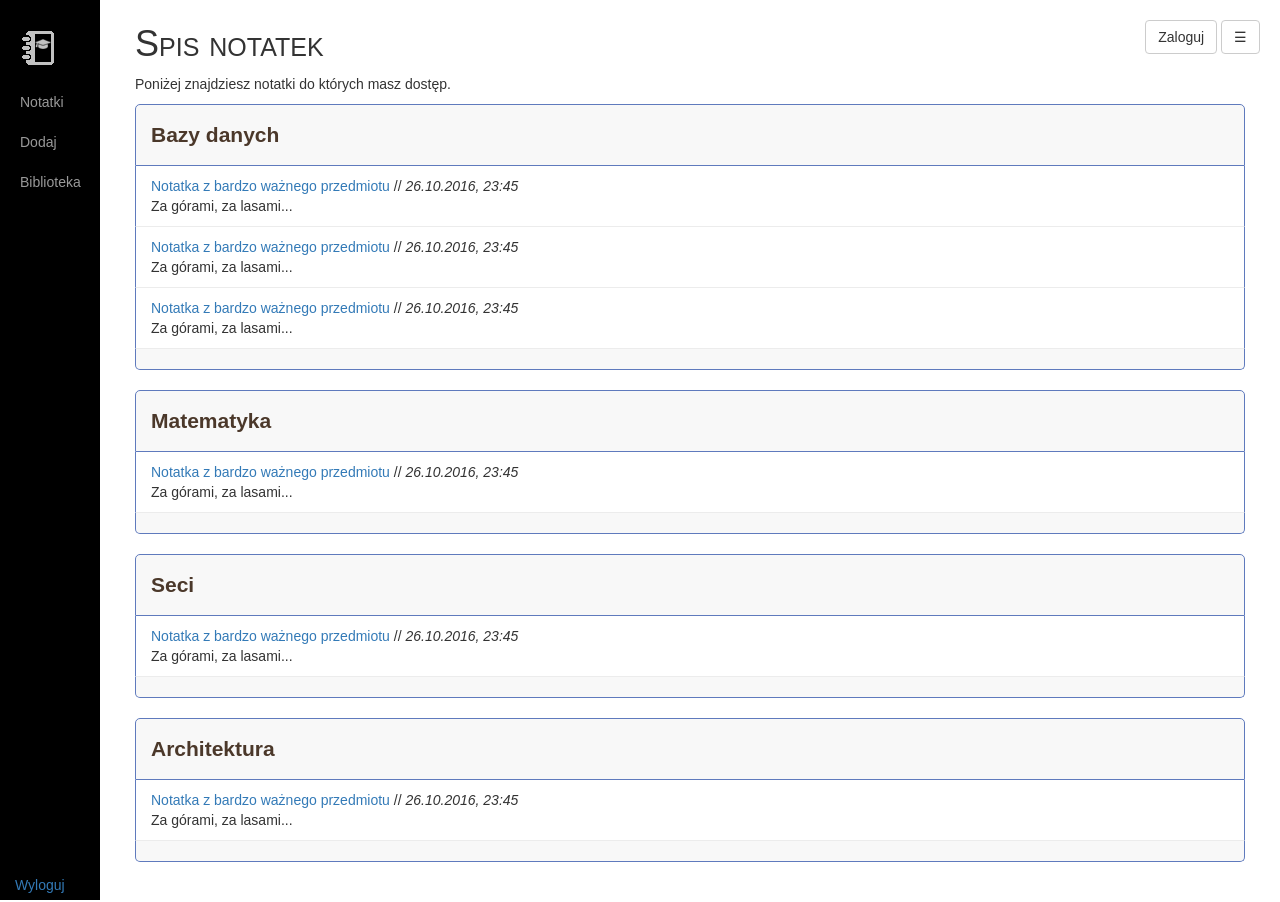
==== index.html @ a50759c9 "Add files via upload" ====
<!DOCTYPE html>
<html lang="en">

<head>

    <meta charset="utf-8">
    <meta http-equiv="X-UA-Compatible" content="IE=edge">
    <meta name="viewport" content="width=device-width, shrink-to-fit=no, initial-scale=1">
    <meta name="description" content="Strona do notatek">
    <meta name="author" content="Artur Dudka i Łukasz Nogacki">

    <title>Notatki dla studentów</title>

    <!-- Bootstrap -->
    <link href="css/bootstrap.min.css" rel="stylesheet">

    <!-- Nasze CSSy -->
	<link href="css/style.css" rel="stylesheet">
    <link href="css/simple-sidebar.css" rel="stylesheet">

    <!--[if lt IE 9]>
        <script src="https://oss.maxcdn.com/libs/html5shiv/3.7.0/html5shiv.js"></script>
        <script src="https://oss.maxcdn.com/libs/respond.js/1.4.2/respond.min.js"></script>
    <![endif]-->

</head>

<body>

    <div id="wrapper">

        <!-- Sidebar -->
        <div id="sidebar-wrapper">
            <ul class="sidebar-nav" style="padding-top: 17px;">
                <li class="sidebar-brand">
                    <a href="index.html">
                        <img src="gfx/logo.png" width="36" height="36" alt="Logo" />
                    </a>
                </li>
                <li>
                    <a href="notatki.html">Notatki</a>
                </li>
                <li>
                    <a href="dodaj.html">Dodaj</a>
                </li>
                <li>
                    <a href="biblioteka.html">Biblioteka</a>
                </li>
				<div style="position:fixed; bottom:0px; margin-left: 15px; margin-bottom: 5px;">
                    <a href="#">Wyloguj</a>
                </div>
            </ul>
        </div>
        <!-- /#sidebar-wrapper -->

        <!-- Treść -->
        <div id="page-content-wrapper">
            <div class="container-fluid">
                <div class="row">
				<div style="float: right;"><a href="index.html" class="btn btn-default" id="menu-zaloguj">Zaloguj</a> <a href="#menu-toggle" class="btn btn-default" id="menu-toggle">☰</a></div>
                    <div class="col" style="margin-top: -16px; margin-right: 15px; margin-left: 15px; z-index: -1">
                        <h1 style="font-variant: small-caps;">Spis notatek</h1>
                        <p>Poniżej znajdziesz notatki do których masz dostęp.</p>
                        
						<div class="categories-headers">Bazy danych</div>
						<div class="categories-note">
						<div style="float: right" class="buttons">usuń, udostępnij</div>
							<b></b><a href="notatka.html">Notatka z bardzo ważnego przedmiotu</a> // <i>26.10.2016, 23:45</i>
							<div>Za górami, za lasami...</div>
						</div>
						<div class="categories-note">
						<div style="float: right" class="buttons">usuń, udostępnij</div>
							<a href="notatka.html">Notatka z bardzo ważnego przedmiotu</a> // <i>26.10.2016, 23:45</i>
							<div>Za górami, za lasami...</div>
						</div>
						<div class="categories-note">
						<div style="float: right" class="buttons">usuń, udostępnij</div>
							<a href="notatka.html">Notatka z bardzo ważnego przedmiotu</a> // <i>26.10.2016, 23:45</i>
							<div>Za górami, za lasami...</div>
						</div>
						<div class="categories-wrapper"></div>
						
						<br />
						
						<div class="categories-headers">Matematyka</div>
						<div class="categories-note">
						<div style="float: right" class="buttons">usuń, udostępnij</div>
							<a href="notatka.html">Notatka z bardzo ważnego przedmiotu</a> // <i>26.10.2016, 23:45</i>
							<div>Za górami, za lasami...</div>
						</div>
						<div class="categories-wrapper"></div>
						
						<br />
						
						<div class="categories-headers">Seci</div>
						<div class="categories-note">
						<div style="float: right" class="buttons">usuń, udostępnij</div>
							<a href="notatka.html">Notatka z bardzo ważnego przedmiotu</a> // <i>26.10.2016, 23:45</i>
							<div>Za górami, za lasami...</div>
						</div>
						<div class="categories-wrapper"></div>
						
						<br />
						
						<div class="categories-headers">Architektura</div>
						<div class="categories-note">
						<div style="float: right" class="buttons">usuń, udostępnij</div>
							<a href="notatka.html">Notatka z bardzo ważnego przedmiotu</a> // <i>26.10.2016, 23:45</i>
							<div>Za górami, za lasami...</div>
						</div>
						<div class="categories-wrapper"></div>
						
						<br />
						
                    </div>
                </div>
            </div>
        </div>
        <!-- /#page-content-wrapper -->

    </div>
    <!-- /#wrapper -->

    <!-- Skrypt jQuery -->
    <script src="js/jquery.js"></script>

    <!-- Bootstrap Core JavaScript -->
    <script src="js/bootstrap.min.js"></script>

    <!-- Skrypt do chowania menu -->
    <script>
    $("#menu-toggle").click(function(e) {
        e.preventDefault();
        $("#wrapper").toggleClass("toggled");
    });
    </script>

</body>

</html>
---- css/style.css ----
.categories-headers {
	width: 100%;
	background-color: #f8f8f8;
	border: 1px solid #5f7abd;
	border-radius: 5px 5px 0 0;
	padding: 15px 10px 15px 15px;
	color: #4b382a;
	font-weight: bold;
	font-size: 1.5em;
	
}

.categories-note {
	width: 100%;
	background-color: #fff;
	border-left: 1px solid #5f7abd;
	border-right: 1px solid #5f7abd;
	border-bottom: 1px solid #ececec;
	padding: 10px 10px 10px 15px;
	}

.categories-note div.buttons {
	visibility: hidden;
}

.categories-note:hover div.buttons {
	visibility: visible;
}
	
.categories-note:hover {
	background-color: #5f7abd;
	color: #fff;
	}
	
.categories-note:hover a {
	color: #fff;
}
	
.categories-wrapper {
	width: 100%;
	background-color: #f8f8f8;
	border-left: 1px solid #5f7abd;
	border-right: 1px solid #5f7abd;
	border-bottom: 1px solid #5f7abd;
	border-radius: 0 0 5px 5px;
	padding: 10px 10px 10px 10px;	
}
---- css/simple-sidebar.css ----
/*!
 * Start Bootstrap - Simple Sidebar (http://startbootstrap.com/)
 * Copyright 2013-2016 Start Bootstrap
 * Licensed under MIT (https://github.com/BlackrockDigital/startbootstrap/blob/gh-pages/LICENSE)
 */

 body {
    overflow-x: hidden;
 }

/* Toggle Styles */

#wrapper {
    padding-left: 0;
    -webkit-transition: all 0.5s ease;
    -moz-transition: all 0.5s ease;
    -o-transition: all 0.5s ease;
    transition: all 0.5s ease;
}

#wrapper.toggled {
    padding-left: 100px;
}

#sidebar-wrapper {
    z-index: 1000;
    position: fixed;
    left: 100px;
    width: 0;
    height: 100%;
    margin-left: -100px;
    overflow-y: auto;
    background: #000;
    -webkit-transition: all 0.5s ease;
    -moz-transition: all 0.5s ease;
    -o-transition: all 0.5s ease;
    transition: all 0.5s ease;
}

#wrapper.toggled #sidebar-wrapper {
    width: 100px;
}

#page-content-wrapper {
    width: 100%;
    position: absolute;
    padding: 15px;
}

#wrapper.toggled #page-content-wrapper {
    position: absolute;
    margin-right: -100px;
}

/* Sidebar Styles */

.sidebar-nav {
    position: absolute;
    top: 0;
    width: 100px;
    margin: 0;
    padding: 0;
    list-style: none;
}

.sidebar-nav li {
    text-indent: 20px;
    line-height: 40px;
}

.sidebar-nav li a {
    display: block;
    text-decoration: none;
    color: #999999;
}

.sidebar-nav li a:hover {
    text-decoration: none;
    color: #fff;
    background: rgba(255,255,255,0.2);
}

.sidebar-nav li a:active,
.sidebar-nav li a:focus {
    text-decoration: none;
}

.sidebar-nav > .sidebar-brand {
    height: 65px;
    font-size: 18px;
    line-height: 60px;
}

.sidebar-nav > .sidebar-brand a {
    color: #999999;
}

.sidebar-nav > .sidebar-brand a:hover {
    color: #fff;
    background: none;
}

@media(min-width:768px) {
    #wrapper {
        padding-left: 100px;
    }

    #wrapper.toggled {
        padding-left: 0;
    }

    #sidebar-wrapper {
        width: 100px;
    }

    #wrapper.toggled #sidebar-wrapper {
        width: 0;
    }

    #page-content-wrapper {
        padding: 20px;
        position: relative;
    }

    #wrapper.toggled #page-content-wrapper {
        position: relative;
        margin-right: 0;
    }
}
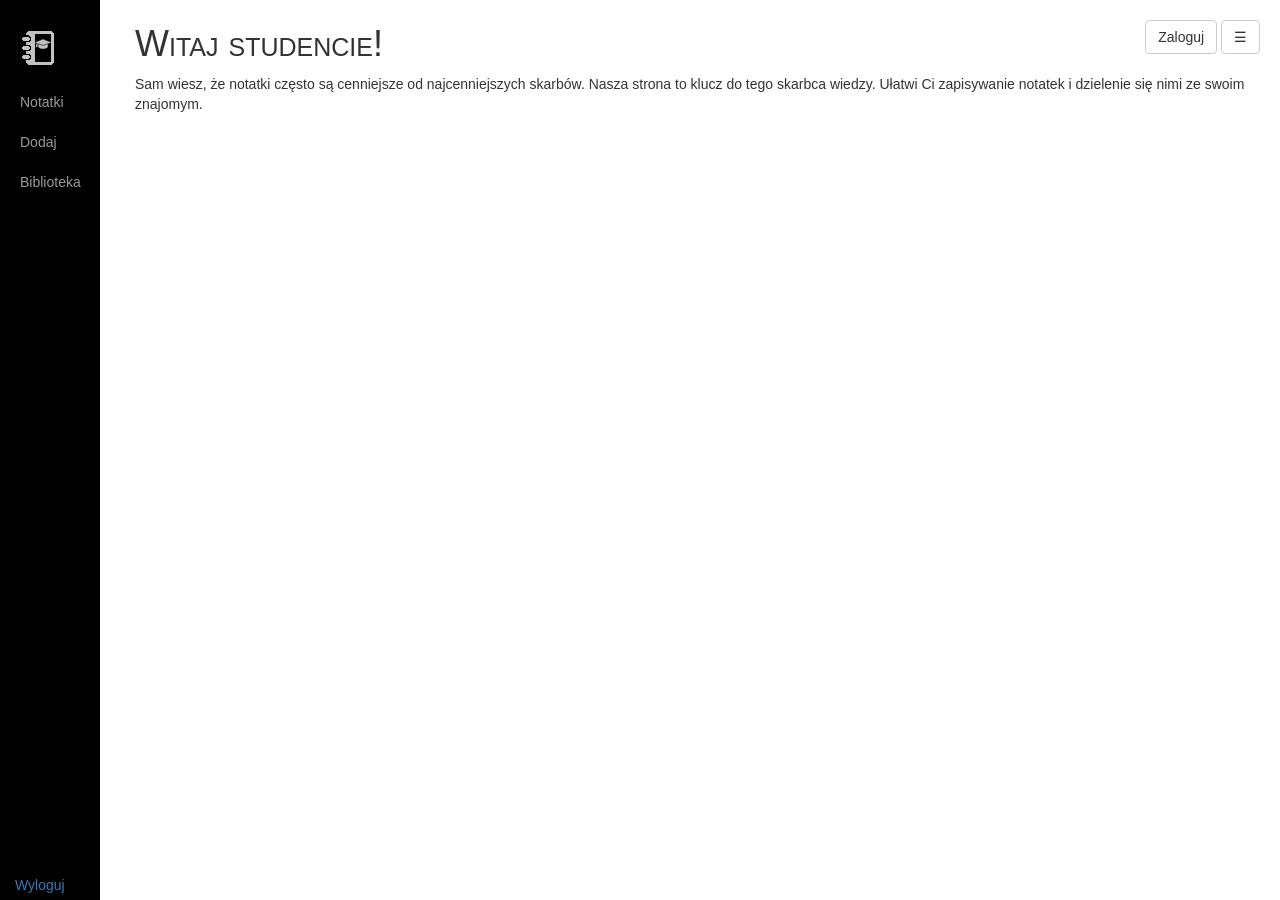
==== commit 56cb39e7: "Add files via upload" ====
--- a/index.html
+++ b/index.html
@@ -59,57 +59,8 @@
                 <div class="row">
 				<div style="float: right;"><a href="index.html" class="btn btn-default" id="menu-zaloguj">Zaloguj</a> <a href="#menu-toggle" class="btn btn-default" id="menu-toggle">☰</a></div>
                     <div class="col" style="margin-top: -16px; margin-right: 15px; margin-left: 15px; z-index: -1">
-                        <h1 style="font-variant: small-caps;">Spis notatek</h1>
-                        <p>Poniżej znajdziesz notatki do których masz dostęp.</p>
-                        
-						<div class="categories-headers">Bazy danych</div>
-						<div class="categories-note">
-						<div style="float: right" class="buttons">usuń, udostępnij</div>
-							<b></b><a href="notatka.html">Notatka z bardzo ważnego przedmiotu</a> // <i>26.10.2016, 23:45</i>
-							<div>Za górami, za lasami...</div>
-						</div>
-						<div class="categories-note">
-						<div style="float: right" class="buttons">usuń, udostępnij</div>
-							<a href="notatka.html">Notatka z bardzo ważnego przedmiotu</a> // <i>26.10.2016, 23:45</i>
-							<div>Za górami, za lasami...</div>
-						</div>
-						<div class="categories-note">
-						<div style="float: right" class="buttons">usuń, udostępnij</div>
-							<a href="notatka.html">Notatka z bardzo ważnego przedmiotu</a> // <i>26.10.2016, 23:45</i>
-							<div>Za górami, za lasami...</div>
-						</div>
-						<div class="categories-wrapper"></div>
-						
-						<br />
-						
-						<div class="categories-headers">Matematyka</div>
-						<div class="categories-note">
-						<div style="float: right" class="buttons">usuń, udostępnij</div>
-							<a href="notatka.html">Notatka z bardzo ważnego przedmiotu</a> // <i>26.10.2016, 23:45</i>
-							<div>Za górami, za lasami...</div>
-						</div>
-						<div class="categories-wrapper"></div>
-						
-						<br />
-						
-						<div class="categories-headers">Seci</div>
-						<div class="categories-note">
-						<div style="float: right" class="buttons">usuń, udostępnij</div>
-							<a href="notatka.html">Notatka z bardzo ważnego przedmiotu</a> // <i>26.10.2016, 23:45</i>
-							<div>Za górami, za lasami...</div>
-						</div>
-						<div class="categories-wrapper"></div>
-						
-						<br />
-						
-						<div class="categories-headers">Architektura</div>
-						<div class="categories-note">
-						<div style="float: right" class="buttons">usuń, udostępnij</div>
-							<a href="notatka.html">Notatka z bardzo ważnego przedmiotu</a> // <i>26.10.2016, 23:45</i>
-							<div>Za górami, za lasami...</div>
-						</div>
-						<div class="categories-wrapper"></div>
-						
+                        <h1 style="font-variant: small-caps;">Witaj studencie!</h1>
+                        <p>Sam wiesz, że notatki często są cenniejsze od najcenniejszych skarbów. Nasza strona to klucz do tego skarbca wiedzy. Ułatwi Ci zapisywanie notatek i dzielenie się nimi ze swoim znajomym.</p>
 						<br />
 						
                     </div>
